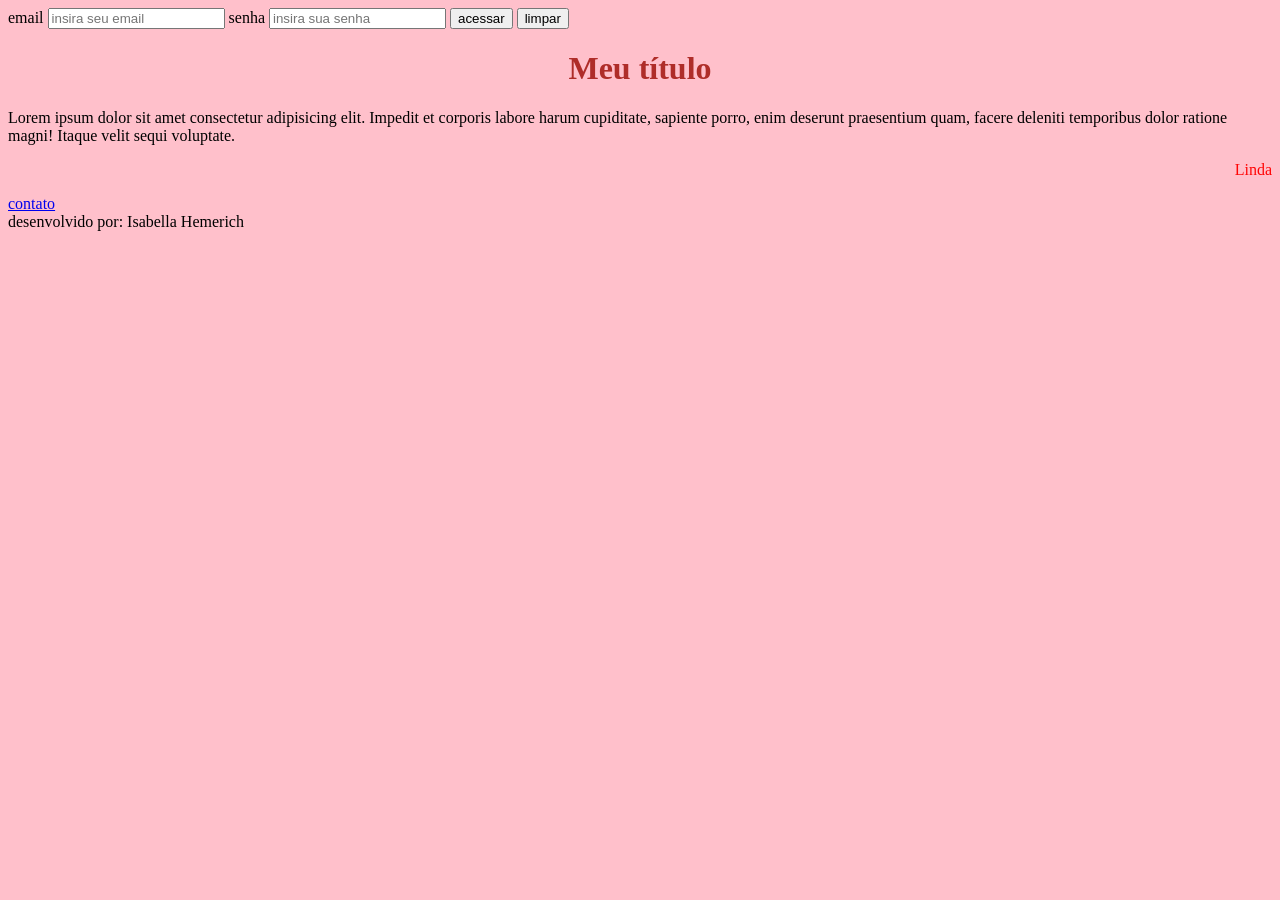
==== index.html @ 7d42ae1a "HTML CSS" ====
<!DOCTYPE html>
<html lang="pt-br">
<head>
    <meta charset="UTF-8">
    <meta name="viewport" content="width=device-width, initial-scale=1.0">
    <title>Aula 3</title>
</head>
<body bgcolor="pink">
   
    <header>
<form action="" method="post">
   email <input type="email" placeholder="insira seu email">
   senha <input type="password" placeholder="insira sua senha"> 
   <button>acessar</button>
   <button>limpar</button>
</form>

    </header>
    <main>
    <h1 style="color: rgb(175, 45, 41); text-align: center;">Meu título</h1>

    Lorem ipsum dolor sit amet consectetur adipisicing elit. Impedit et corporis labore harum cupiditate, sapiente porro, enim deserunt praesentium quam, facere deleniti temporibus dolor ratione magni! Itaque velit sequi voluptate.

    <p style="color: rgb(255, 5, 5); text-align: right;">           
    Linda
    </p>
<a href="contato.html">contato</a>


    </main>
    <footer>
    desenvolvido por: Isabella Hemerich
    </footer>

</body>
</html>
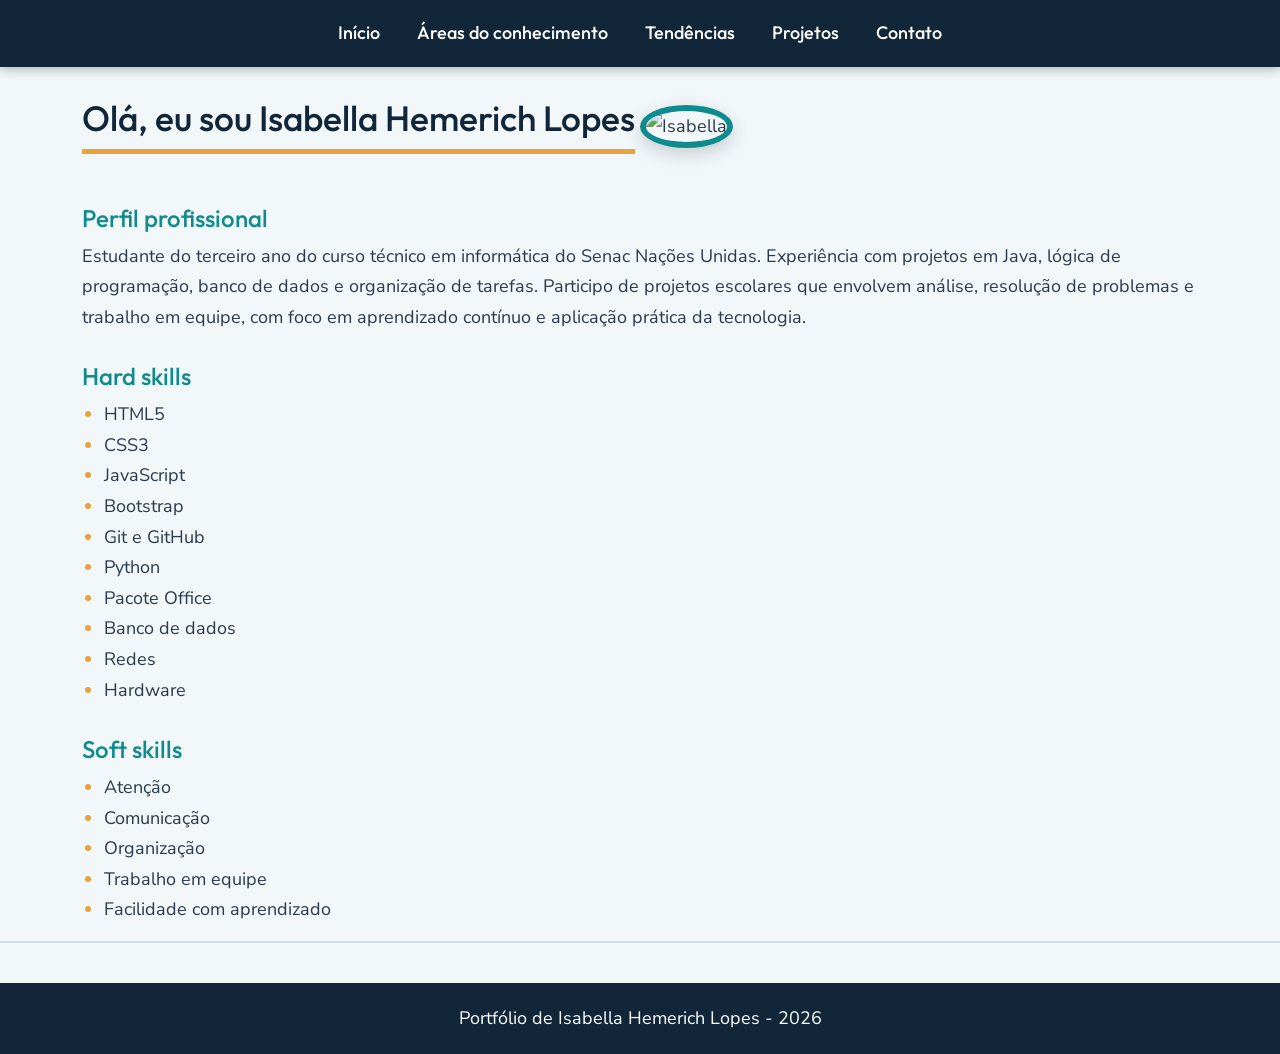
==== commit befba695: "Add files via upload" ====
--- a/index.html
+++ b/index.html
@@ -3,34 +3,58 @@
 <head>
     <meta charset="UTF-8">
     <meta name="viewport" content="width=device-width, initial-scale=1.0">
-    <title>Aula 3</title>
+    <title>Portfólio | Isabella Hemerich </title>
+    <link rel="stylesheet" href="https://cdn.jsdelivr.net/npm/bootstrap@5.3.3/dist/css/bootstrap.min.css">
+    <link rel="stylesheet" href="estilos.css">
 </head>
-<body bgcolor="pink">
-   
-    <header>
-<form action="" method="post">
-   email <input type="email" placeholder="insira seu email">
-   senha <input type="password" placeholder="insira sua senha"> 
-   <button>acessar</button>
-   <button>limpar</button>
-</form>
+<body>
+</head>
+<body>
+<header>
+<nav>
+<ul>
+<li><a href="index.html">Início</a></li>
+<li><a href="areas.html">Áreas do conhecimento</a></li>
+<li><a href="tendencias.html">Tendências</a></li>
+<li><a href="projetos.html">Projetos</a></li>
+<li><a href="contato.html">Contato</a></li>
+</ul>
+</nav>
+</header>
+<hr>
+<main class="container">
+    <h1>Olá, eu sou Isabella Hemerich Lopes</h1>
+    <img width="25%" src="c:\Users\isabella.hlopes\Downloads\Foto Isabella.png" alt="Isabella" class="img-fluid foto">
+    <h2>Perfil profissional</h2>
+    <p>Estudante do terceiro ano do curso técnico em informática do Senac Nações Unidas. Experiência com projetos em Java, lógica de programação, banco de dados e organização de tarefas. Participo de projetos escolares que envolvem análise, resolução de problemas e trabalho em equipe, com foco em aprendizado contínuo e aplicação prática da tecnologia.</p>
+    <h2>Hard skills</h2>
+    <ul>
+    <li>HTML5</li>
+    <li>CSS3</li>
+    <li>JavaScript</li>
+    <li>Bootstrap</li>
+    <li>Git e GitHub</li>
+    <li>Python</li>
+    <li>Pacote Office</li>
+    <li>Banco de dados</li>
+    <li>Redes</li>
+    <li>Hardware</li>
+    </ul>
+    <h2>Soft skills</h2>
+    <ul>
+    <li>Atenção</li>
+    <li>Comunicação</li>
+    <li>Organização</li>
+    <li>Trabalho em equipe</li>
+    <li>Facilidade com aprendizado</li>
+    </ul>
+    </main>
+    <hr>
+    <footer>Portfólio de Isabella Hemerich Lopes - 2026</footer>
+    <script src="script.js"></script>
 
-    </header>
-    <main>
-    <h1 style="color: rgb(175, 45, 41); text-align: center;">Meu título</h1>
-
-    Lorem ipsum dolor sit amet consectetur adipisicing elit. Impedit et corporis labore harum cupiditate, sapiente porro, enim deserunt praesentium quam, facere deleniti temporibus dolor ratione magni! Itaque velit sequi voluptate.
-
-    <p style="color: rgb(255, 5, 5); text-align: right;">           
-    Linda
-    </p>
-<a href="contato.html">contato</a>
+    </body>
+    </html>
 
 
-    </main>
-    <footer>
-    desenvolvido por: Isabella Hemerich
-    </footer>
 
-</body>
-</html>
--- a/estilos.css
+++ b/estilos.css
@@ -0,0 +1,194 @@
+@import url('https://fonts.googleapis.com/css2?family=Outfit:wght@500;700&family=Nunito+Sans:wght@400;600&display=swap');
+:root {
+    --azul-escuro: #12263a;
+    --verde-agua: #0f8b8d;
+    --verde-escuro: #0a6466;
+    --laranja: #e8a33d;
+    --fundo: #f2f7f9;
+    --texto: #2b3a4a;
+  }
+
+
+  html {
+    scroll-behavior: smooth;   
+  }
+   
+  body {
+    background-color: var(--fundo);
+    color: var(--texto);
+    font-family: 'Nunito Sans', sans-serif;
+    font-size: 18px;
+    line-height: 1.7;
+  }
+  h1, h2, h3 {
+    font-family: 'Outfit', sans-serif;
+    color: var(--azul-escuro);
+  }
+   
+  h1 {
+    font-size: 2.2rem;
+    margin: 30px 0 20px 0;
+    padding-bottom: 10px;
+    border-bottom: 5px solid var(--laranja);  
+    display: inline-block;
+  }
+   
+  h2 {
+    font-size: 1.5rem;
+    margin-top: 30px;
+    color: var(--verde-agua);
+  }
+   
+  h3 {
+    font-size: 1.2rem;
+    margin-top: 15px;
+  }
+   
+  
+  header {
+    background-color: var(--azul-escuro);
+    position: sticky;         
+    top: 0;
+    z-index: 10;
+    box-shadow: 0 3px 10px rgba(0, 0, 0, 0.25);
+  }
+  nav ul {
+    list-style: none;          
+    display: flex;             
+    flex-wrap: wrap;           
+    justify-content: center;
+    gap: 5px;
+    margin: 0;
+    padding: 10px;
+  }
+  nav a {
+    display: block;
+    padding: 8px 16px;
+    color: white;
+    font-family: 'Outfit', sans-serif;
+    font-weight: 500;
+    text-decoration: none;     
+    border-radius: 25px;       
+    transition: 0.3s;          
+  }
+  nav a:hover {
+    background-color: var(--laranja);
+    color: var(--azul-escuro);
+  }
+   
+  header + hr {
+    display: none;             
+  }
+   
+ 
+  main a {
+    color: var(--verde-agua);
+    font-weight: 600;
+    text-decoration: none;
+  }
+   
+  main a:hover {
+    color: var(--laranja);
+    text-decoration: underline;
+  }
+   
+ 
+  main ul {
+    padding-left: 22px;
+  }
+   
+  main li::marker {
+    color: var(--laranja);     
+  }
+   
+  
+  img {
+    border-radius: 12px;
+    box-shadow: 0 6px 18px rgba(18, 38, 58, 0.2);
+    margin: 10px 0;
+  }
+   
+  .foto {
+    width: 220px;
+    height: 220px;
+    object-fit: cover;         
+    border-radius: 50%;        
+    border: 6px solid var(--verde-agua);
+  }
+   
+  
+  hr {
+    border: 0;
+    border-top: 2px solid #cfdde4;
+    opacity: 1;
+  }
+   
+  
+  form {
+    background-color: white;
+    padding: 25px;
+    border-radius: 12px;
+    max-width: 600px;
+    box-shadow: 0 6px 18px rgba(18, 38, 58, 0.12);
+  }
+   
+  input {
+    margin-top: 5px;
+  }
+   
+  input:focus {
+    border-color: var(--verde-agua);
+    box-shadow: 0 0 0 4px rgba(15, 139, 141, 0.2);
+  }
+   
+ 
+  .btn {
+    font-family: 'Outfit', sans-serif;
+    font-weight: 500;
+    border-radius: 25px;
+    padding: 8px 22px;
+  }
+   
+  .btn-primary {
+    --bs-btn-bg: var(--verde-agua);
+    --bs-btn-border-color: var(--verde-agua);
+    --bs-btn-hover-bg: var(--verde-escuro);
+    --bs-btn-hover-border-color: var(--verde-escuro);
+    --bs-btn-active-bg: var(--verde-escuro);
+    --bs-btn-active-border-color: var(--verde-escuro);
+  }
+   
+ 
+  table {
+    background-color: white;
+    border-radius: 12px;
+    overflow: hidden;
+    box-shadow: 0 6px 18px rgba(18, 38, 58, 0.12);
+  }
+   
+  th {
+    background-color: var(--azul-escuro) !important;
+    color: white !important;
+    font-family: 'Outfit', sans-serif;
+  }
+   
+ 
+  .col-md-4 {
+    margin-bottom: 25px;
+  }
+   
+
+  footer {
+    background-color: var(--azul-escuro);
+    color: white;
+    text-align: center;
+    padding: 20px;
+    margin-top: 40px;
+  }
+   
+  
+  @media (max-width: 767px) {
+    body { font-size: 16px; }
+    h1 { font-size: 1.7rem; }
+    .foto { width: 160px; height: 160px; }
+  }
